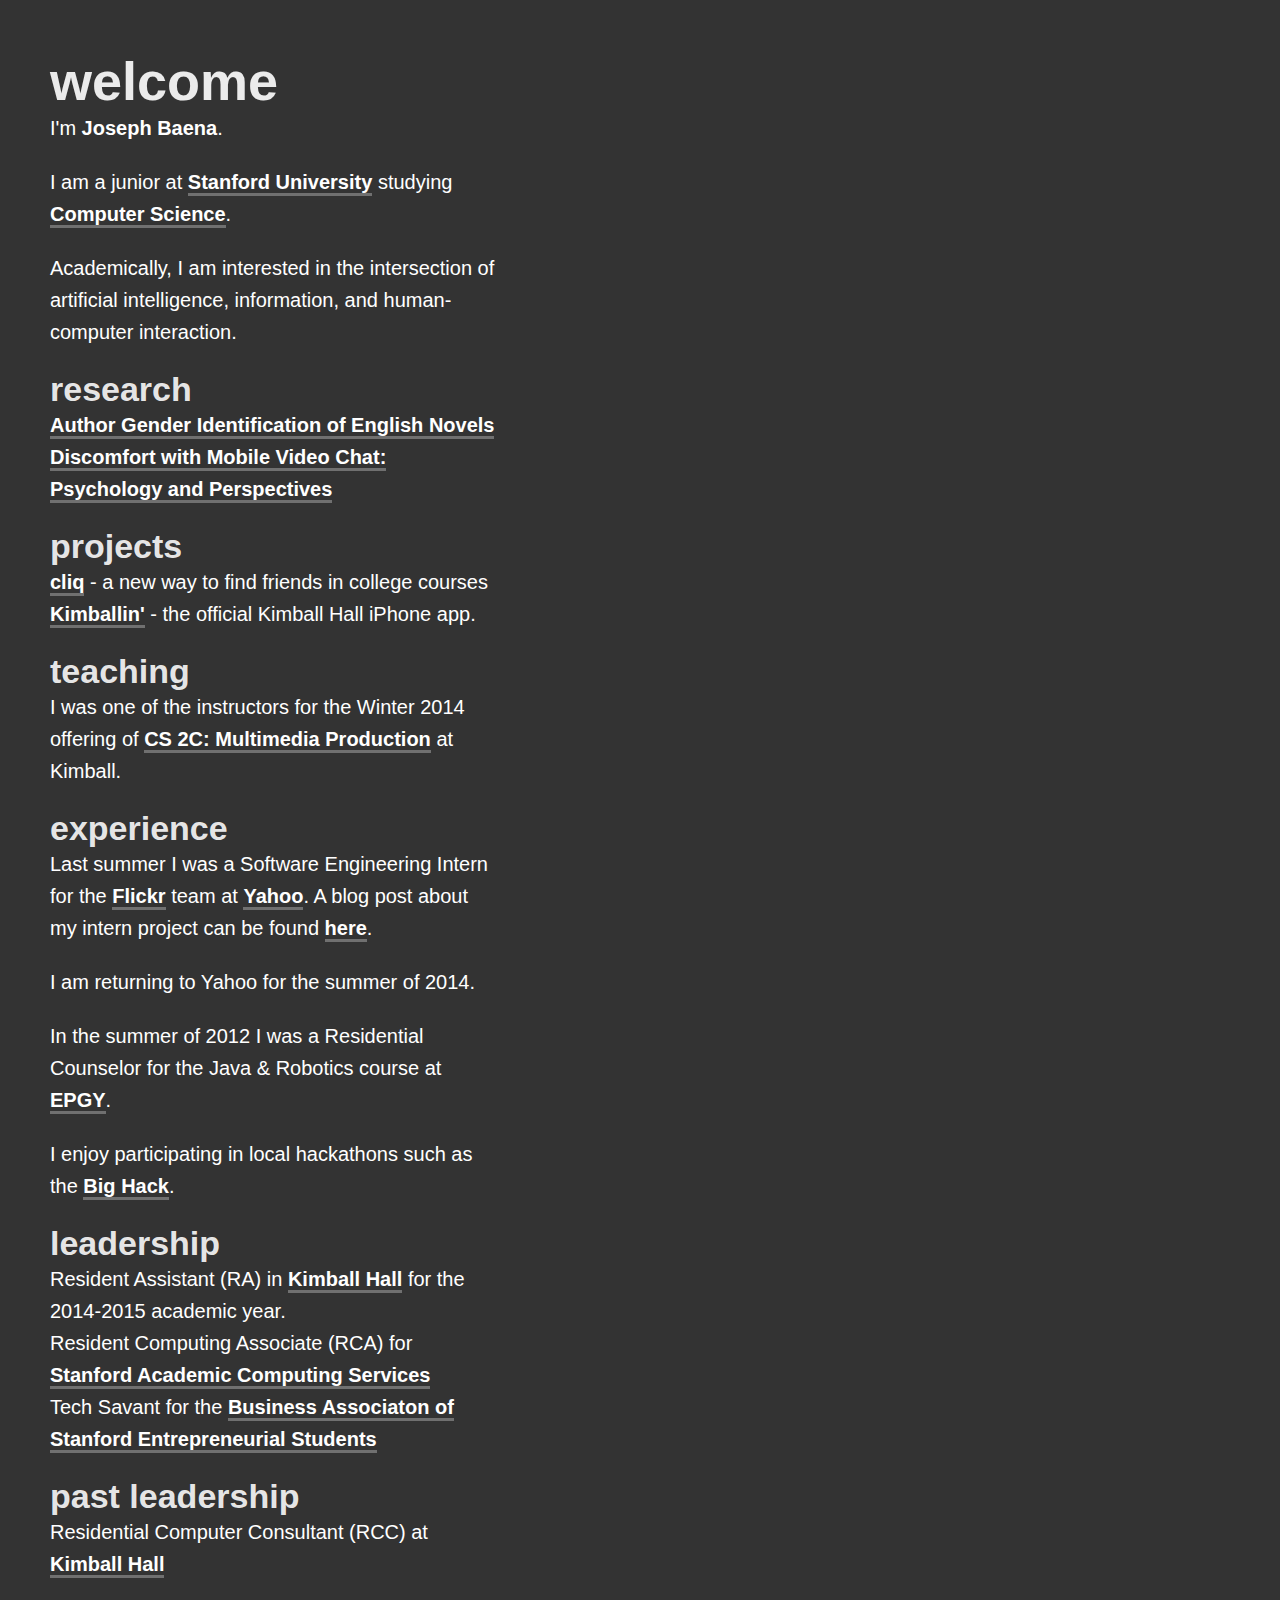
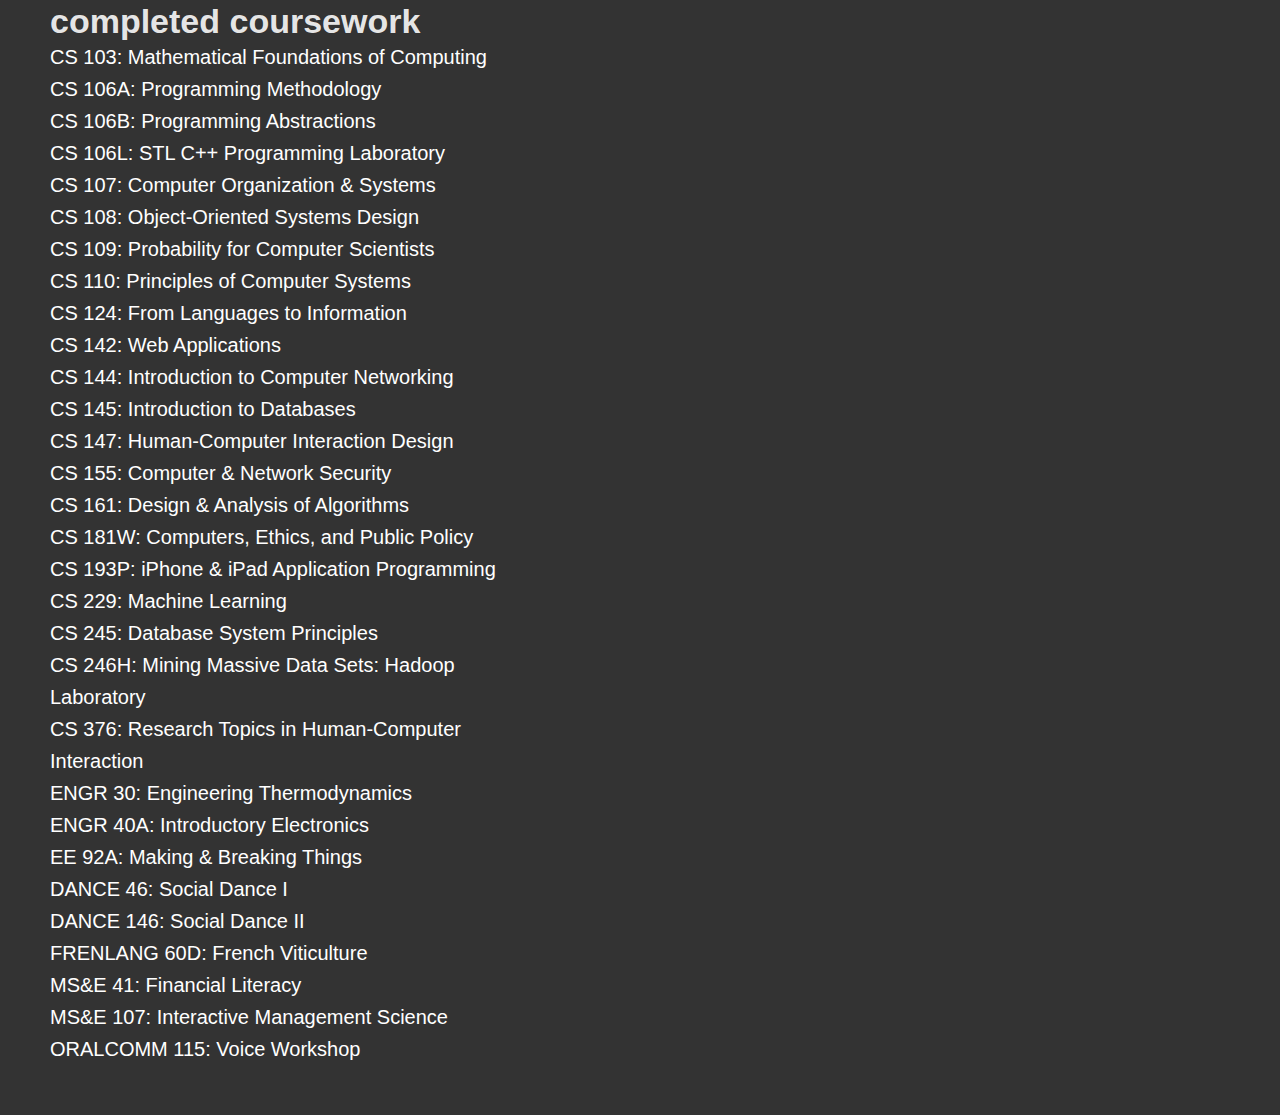
==== index.html @ 257d5154 "changed background image to beach.jpg" ====
<!doctype html>
<html>
<head>
        <meta http-equiv="content-type" content="text/html; charset=utf-8" />
        <title>Joseph Baena &middot Stanford University</title>
        <link rel="Shortcut Icon" href="/favicon.ico" type="image/x-icon" />
        <meta http-equiv="pragma" content="no-cache" />
        <meta name="robots" content="all" />
        <meta name="MSSmartTagsPreventParsing" content="true" />
        <meta http-equiv="imagetoolbar" content="false" />
        <meta name="viewport" content="width=device-width, initial-scale=1, maximum-scale=1">
        <!--[if lt IE 9]>
        <script src="//html5shiv.googlecode.com/svn/trunk/html5.js"></script>
        <![endif]-->        
    <style>
        * { padding: 0; margin: 0; }
        body { background-color: #333; margin-bottom: 50px; }
        h1 { color: rgba(255,255,255,0.9); font-family: "freight-micro-pro", Helvetica; font-size: 54px; }
        h2 { color: rgba(255,255,255,0.9); font-family: "freight-micro-pro", Helvetica; font-size: 34px; }
        p { color: #fff; font-family: "freight-micro-pro", Helvetica; font-size: 20px; line-height: 32px; margin-bottom: 22px; -webkit-font-smoothing: antialiased; }
        a { color: #fff; font-weight: 600; text-decoration: none; padding-bottom: -1px !important; border-bottom: 3px solid rgba(255,255,255,0.3); }
        strong { font-weight: 600; }
        a:hover { color: #fff; border-bottom: 3px solid rgba(255,255,255,1); }
        #monogram { width: 50px; padding: 50px 0 0 0; margin: 0 auto 0 50px; }
        #about { width: 450px; margin: 50px auto 0 50px !important; }
        .initials { opacity: 0.8; }
        small { color: #fff; font-family: "freight-micro-pro", Helvetica; font-size: 14px; -webkit-font-smoothing: antialiased; }
        @media (max-width: 767px) { 
            #monogram { position: relative; width: auto; padding: 20px; margin: 0; }
            #about { position: relative; width: auto; padding: 20px; margin: 0 !important; }
            .backstretch { opacity: 0.2; }
        }
    </style>
</head>        
    
<body>

<!-- swap out for a logo -->
<!-- <div id="monogram">
        <img src="SU_Seal_Red.png" />
</div> -->
    
<!-- swap out for information about yourself -->
<div id="about">
    <h1>welcome</h1>
    <p>
        I'm <strong>Joseph Baena</strong>.
    </p>
    <p>
        I am a junior at <a href="http://stanford.edu">Stanford University</a> studying <a href="http://cs.stanford.edu">Computer Science</a>.
    </p>

    <p>
        Academically, I am interested in the intersection of artificial intelligence, information, and human-computer interaction.
    </p>

    <h2>research</h2>
    <p>
        <a href="ml-project.pdf">Author Gender Identification of English Novels</a><br />
        <a href="videochat.pdf">Discomfort with Mobile Video Chat: Psychology and Perspectives</a><br />
    </p>

    <h2>projects</h2>
    <p>
        <a href="http://cliq-app.herokuapp.com">cliq</a> - a new way to find friends in college courses<br />
        <a href="https://github.com/josephbaena/Kimballin">Kimballin'</a> - the official Kimball Hall iPhone app.
    </p>

    <h2>teaching</h2>
    <p>
        I was one of the instructors for the Winter 2014 offering of <a href="http://kimball.stanford.edu/cs2c">CS 2C: Multimedia Production</a> at Kimball.
    </p>

    <h2>experience</h2>
    <p>
        Last summer I was a Software Engineering Intern for the <a href="http://flickr.com">Flickr</a> team at <a href="http://yahoo.com">Yahoo</a>. A blog post about my intern project can be found <a href="http://code.flickr.net/2013/09/04/a-summer-at-flickr/">here</a>.<br/>
    </p>

    <p>
        I am returning to Yahoo for the summer of 2014.
    </p>
    <p>
        In the summer of 2012 I was a Residential Counselor for the Java &amp Robotics course at <a href="http://epgy.stanford.edu">EPGY</a>.
    </p>
    <p>
        I enjoy participating in local hackathons such as the <a href="http://stanfordacm.com/hackathon/">Big Hack</a>.
    </p>

    <h2>leadership</h2>
    <p>
        Resident Assistant (RA) in <a href="http://kimball.stanford.edu">Kimball Hall</a> for the 2014-2015 academic year.<br />
        Resident Computing Associate (RCA) for <a href="http://acomp.stanford.edu/meyer">Stanford Academic
        Computing Services</a><br />
        Tech Savant for the <a href="http://bases.stanford.edu">Business Associaton of Stanford Entrepreneurial Students</a><br />
    </p>

    <h2>past leadership</h2>
    <p>
        Residential Computer Consultant (RCC) at <a href="http://kimball.stanford.edu">Kimball Hall</a><br />
    </p>

    <h2>completed coursework</h2>
    <p>
        CS 103:   Mathematical Foundations of Computing<br />
        CS 106A:  Programming Methodology<br />
        CS 106B:  Programming Abstractions<br />
        CS 106L:  STL C++ Programming Laboratory<br />
        CS 107:   Computer Organization & Systems<br />
        CS 108:   Object-Oriented Systems Design<br />
        CS 109:   Probability for Computer Scientists<br />
        CS 110:   Principles of Computer Systems<br />
        CS 124:   From Languages to Information<br /> 
        CS 142:   Web Applications<br />
        CS 144:   Introduction to Computer Networking<br />
        CS 145:   Introduction to Databases<br />
        CS 147:   Human-Computer Interaction Design<br /> 
        CS 155:   Computer &amp Network Security<br /> 
        CS 161:   Design &amp Analysis of Algorithms<br /> 
        CS 181W:  Computers, Ethics, and Public Policy<br />       
        CS 193P:  iPhone &amp iPad Application Programming<br />
        CS 229:   Machine Learning<br /> 
        CS 245:   Database System Principles<br /> 
        CS 246H:  Mining Massive Data Sets: Hadoop Laboratory<br /> 
        CS 376:   Research Topics in Human-Computer Interaction<br />
        ENGR 30:    Engineering Thermodynamics<br />
        ENGR 40A:   Introductory Electronics<br />
        EE 92A:     Making &amp Breaking Things<br />     
        DANCE 46:   Social Dance I<br />
        DANCE 146:  Social Dance II<br />
        FRENLANG 60D: French Viticulture<br/>
        MS&ampE 41:   Financial Literacy<br />
        MS&ampE 107:  Interactive Management Science<br />
        ORALCOMM 115: Voice Workshop<br />     
    </p>

</div>

<!--include jquery & backstretch-->
<script type="text/javascript" src="https://ajax.googleapis.com/ajax/libs/jquery/1.7.2/jquery.min.js"></script>
<script type="text/javascript" src="jquery.backstretch.min.js"></script>

<script type="text/javascript">
$(function(){
     $(window).resize(function(){
         if($(this).width() >= 767){
             $.backstretch("beach.jpg", {speed: 150});
         }
      })
      .resize();//trigger resize on page load
});
</script>

<script>
  (function(i,s,o,g,r,a,m){i['GoogleAnalyticsObject']=r;i[r]=i[r]||function(){
  (i[r].q=i[r].q||[]).push(arguments)},i[r].l=1*new Date();a=s.createElement(o),
  m=s.getElementsByTagName(o)[0];a.async=1;a.src=g;m.parentNode.insertBefore(a,m)
  })(window,document,'script','//www.google-analytics.com/analytics.js','ga');

  ga('create', 'UA-48438377-3', 'stanford.edu');
  ga('send', 'pageview');

</script>

</body>        
</html>
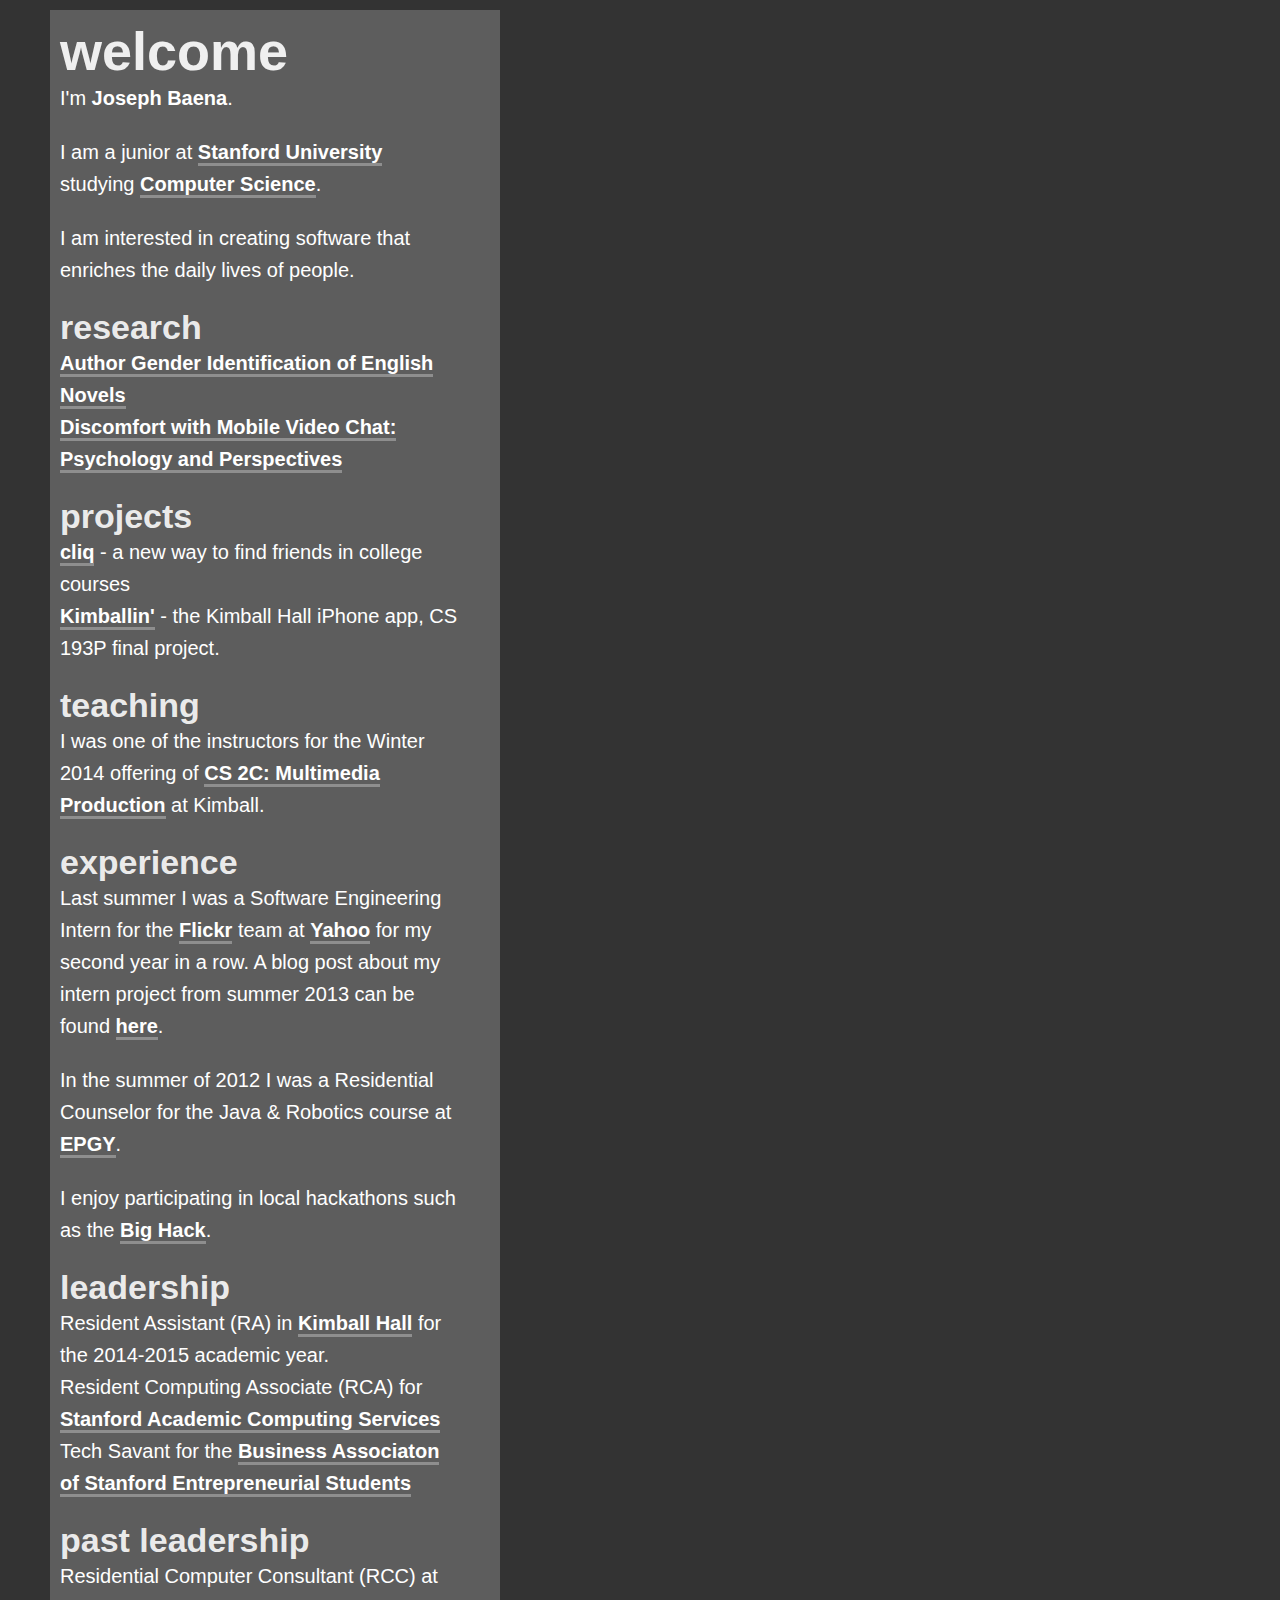
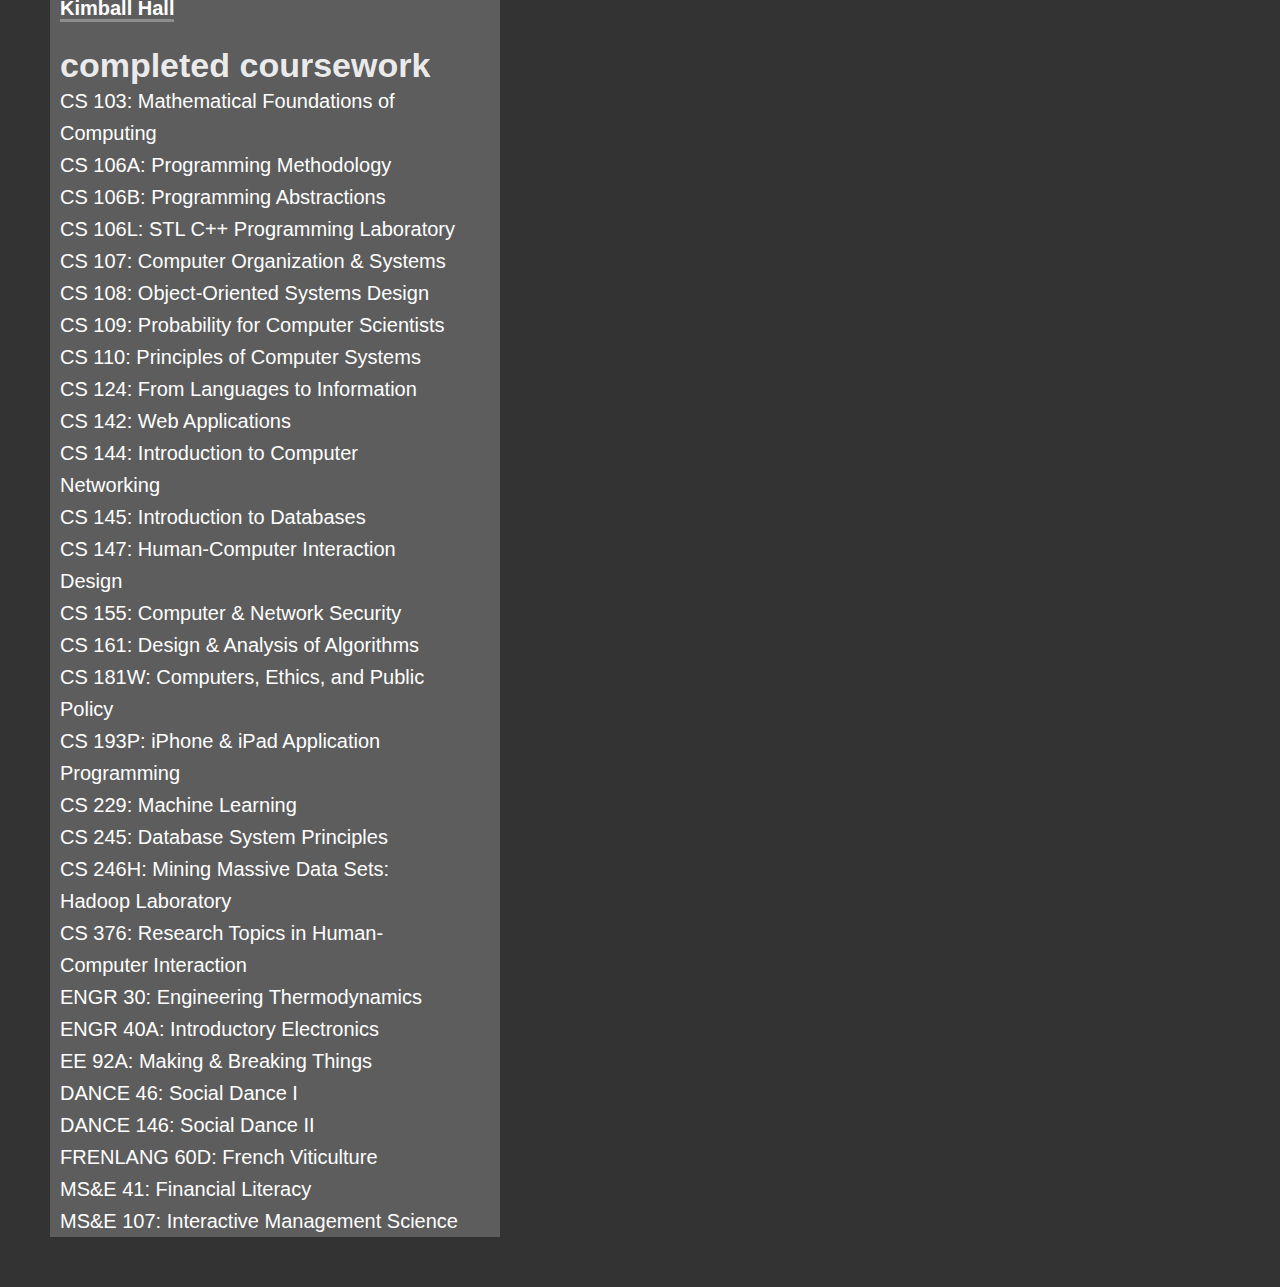
==== commit 321c1367: "changed to bettergalaxy image" ====
--- a/index.html
+++ b/index.html
@@ -22,7 +22,8 @@
         strong { font-weight: 600; }
         a:hover { color: #fff; border-bottom: 3px solid rgba(255,255,255,1); }
         #monogram { width: 50px; padding: 50px 0 0 0; margin: 0 auto 0 50px; }
-        #about { width: 450px; margin: 50px auto 0 50px !important; }
+        #about { width: 450px; margin: 10px auto 0 50px; background-color: rgba(192,192,192,0.3);!important; }
+        #content { width: 400px; padding-left: 10px; padding-top: 10px;}
         .initials { opacity: 0.8; }
         small { color: #fff; font-family: "freight-micro-pro", Helvetica; font-size: 14px; -webkit-font-smoothing: antialiased; }
         @media (max-width: 767px) { 
@@ -42,97 +43,93 @@
     
 <!-- swap out for information about yourself -->
 <div id="about">
-    <h1>welcome</h1>
-    <p>
-        I'm <strong>Joseph Baena</strong>.
-    </p>
-    <p>
-        I am a junior at <a href="http://stanford.edu">Stanford University</a> studying <a href="http://cs.stanford.edu">Computer Science</a>.
-    </p>
+    <div id="content">
+        <h1>welcome</h1>
+        <p>
+            I'm <strong>Joseph Baena</strong>.
+        </p>
+        <p>
+            I am a junior at <a href="http://stanford.edu">Stanford University</a> studying <a href="http://cs.stanford.edu">Computer Science</a>.
+        </p>
 
-    <p>
-        Academically, I am interested in the intersection of artificial intelligence, information, and human-computer interaction.
-    </p>
+        <p>
+            I am interested in creating software that enriches the daily lives of people.
+        </p>
 
-    <h2>research</h2>
-    <p>
-        <a href="ml-project.pdf">Author Gender Identification of English Novels</a><br />
-        <a href="videochat.pdf">Discomfort with Mobile Video Chat: Psychology and Perspectives</a><br />
-    </p>
+        <h2>research</h2>
+        <p>
+            <a href="ml-project.pdf">Author Gender Identification of English Novels</a><br />
+            <a href="videochat.pdf">Discomfort with Mobile Video Chat: Psychology and Perspectives</a><br />
+        </p>
 
-    <h2>projects</h2>
-    <p>
-        <a href="http://cliq-app.herokuapp.com">cliq</a> - a new way to find friends in college courses<br />
-        <a href="https://github.com/josephbaena/Kimballin">Kimballin'</a> - the official Kimball Hall iPhone app.
-    </p>
+        <h2>projects</h2>
+        <p>
+            <a href="http://cliq-app.herokuapp.com">cliq</a> - a new way to find friends in college courses<br />
+            <a href="https://github.com/josephbaena/Kimballin">Kimballin'</a> - the Kimball Hall iPhone app, CS 193P final project.
+        </p>
 
-    <h2>teaching</h2>
-    <p>
-        I was one of the instructors for the Winter 2014 offering of <a href="http://kimball.stanford.edu/cs2c">CS 2C: Multimedia Production</a> at Kimball.
-    </p>
+        <h2>teaching</h2>
+        <p>
+            I was one of the instructors for the Winter 2014 offering of <a href="http://kimball.stanford.edu/cs2c">CS 2C: Multimedia Production</a> at Kimball.
+        </p>
 
-    <h2>experience</h2>
-    <p>
-        Last summer I was a Software Engineering Intern for the <a href="http://flickr.com">Flickr</a> team at <a href="http://yahoo.com">Yahoo</a>. A blog post about my intern project can be found <a href="http://code.flickr.net/2013/09/04/a-summer-at-flickr/">here</a>.<br/>
-    </p>
+        <h2>experience</h2>
+        <p>
+            Last summer I was a Software Engineering Intern for the <a href="http://flickr.com">Flickr</a> team at <a href="http://yahoo.com">Yahoo</a> for my second year in a row.  A blog post about my intern project from summer 2013 can be found <a href="http://code.flickr.net/2013/09/04/a-summer-at-flickr/">here</a>.<br/>
+        </p>
+        <p>
+            In the summer of 2012 I was a Residential Counselor for the Java &amp Robotics course at <a href="http://epgy.stanford.edu">EPGY</a>.
+        </p>
+        <p>
+            I enjoy participating in local hackathons such as the <a href="http://stanfordacm.com/hackathon/">Big Hack</a>.
+        </p>
 
-    <p>
-        I am returning to Yahoo for the summer of 2014.
-    </p>
-    <p>
-        In the summer of 2012 I was a Residential Counselor for the Java &amp Robotics course at <a href="http://epgy.stanford.edu">EPGY</a>.
-    </p>
-    <p>
-        I enjoy participating in local hackathons such as the <a href="http://stanfordacm.com/hackathon/">Big Hack</a>.
-    </p>
+        <h2>leadership</h2>
+        <p>
+            Resident Assistant (RA) in <a href="http://kimball.stanford.edu">Kimball Hall</a> for the 2014-2015 academic year.<br />
+            Resident Computing Associate (RCA) for <a href="http://acomp.stanford.edu/meyer">Stanford Academic
+            Computing Services</a><br />
+            Tech Savant for the <a href="http://bases.stanford.edu">Business Associaton of Stanford Entrepreneurial Students</a><br />
+        </p>
 
-    <h2>leadership</h2>
-    <p>
-        Resident Assistant (RA) in <a href="http://kimball.stanford.edu">Kimball Hall</a> for the 2014-2015 academic year.<br />
-        Resident Computing Associate (RCA) for <a href="http://acomp.stanford.edu/meyer">Stanford Academic
-        Computing Services</a><br />
-        Tech Savant for the <a href="http://bases.stanford.edu">Business Associaton of Stanford Entrepreneurial Students</a><br />
-    </p>
+        <h2>past leadership</h2>
+        <p>
+            Residential Computer Consultant (RCC) at <a href="http://kimball.stanford.edu">Kimball Hall</a><br />
+        </p>
 
-    <h2>past leadership</h2>
-    <p>
-        Residential Computer Consultant (RCC) at <a href="http://kimball.stanford.edu">Kimball Hall</a><br />
-    </p>
-
-    <h2>completed coursework</h2>
-    <p>
-        CS 103:   Mathematical Foundations of Computing<br />
-        CS 106A:  Programming Methodology<br />
-        CS 106B:  Programming Abstractions<br />
-        CS 106L:  STL C++ Programming Laboratory<br />
-        CS 107:   Computer Organization & Systems<br />
-        CS 108:   Object-Oriented Systems Design<br />
-        CS 109:   Probability for Computer Scientists<br />
-        CS 110:   Principles of Computer Systems<br />
-        CS 124:   From Languages to Information<br /> 
-        CS 142:   Web Applications<br />
-        CS 144:   Introduction to Computer Networking<br />
-        CS 145:   Introduction to Databases<br />
-        CS 147:   Human-Computer Interaction Design<br /> 
-        CS 155:   Computer &amp Network Security<br /> 
-        CS 161:   Design &amp Analysis of Algorithms<br /> 
-        CS 181W:  Computers, Ethics, and Public Policy<br />       
-        CS 193P:  iPhone &amp iPad Application Programming<br />
-        CS 229:   Machine Learning<br /> 
-        CS 245:   Database System Principles<br /> 
-        CS 246H:  Mining Massive Data Sets: Hadoop Laboratory<br /> 
-        CS 376:   Research Topics in Human-Computer Interaction<br />
-        ENGR 30:    Engineering Thermodynamics<br />
-        ENGR 40A:   Introductory Electronics<br />
-        EE 92A:     Making &amp Breaking Things<br />     
-        DANCE 46:   Social Dance I<br />
-        DANCE 146:  Social Dance II<br />
-        FRENLANG 60D: French Viticulture<br/>
-        MS&ampE 41:   Financial Literacy<br />
-        MS&ampE 107:  Interactive Management Science<br />
-        ORALCOMM 115: Voice Workshop<br />     
-    </p>
-
+        <h2>completed coursework</h2>
+        <p>
+            CS 103:   Mathematical Foundations of Computing<br />
+            CS 106A:  Programming Methodology<br />
+            CS 106B:  Programming Abstractions<br />
+            CS 106L:  STL C++ Programming Laboratory<br />
+            CS 107:   Computer Organization & Systems<br />
+            CS 108:   Object-Oriented Systems Design<br />
+            CS 109:   Probability for Computer Scientists<br />
+            CS 110:   Principles of Computer Systems<br />
+            CS 124:   From Languages to Information<br /> 
+            CS 142:   Web Applications<br />
+            CS 144:   Introduction to Computer Networking<br />
+            CS 145:   Introduction to Databases<br />
+            CS 147:   Human-Computer Interaction Design<br /> 
+            CS 155:   Computer &amp Network Security<br /> 
+            CS 161:   Design &amp Analysis of Algorithms<br /> 
+            CS 181W:  Computers, Ethics, and Public Policy<br />       
+            CS 193P:  iPhone &amp iPad Application Programming<br />
+            CS 229:   Machine Learning<br /> 
+            CS 245:   Database System Principles<br /> 
+            CS 246H:  Mining Massive Data Sets: Hadoop Laboratory<br /> 
+            CS 376:   Research Topics in Human-Computer Interaction<br />
+            ENGR 30:    Engineering Thermodynamics<br />
+            ENGR 40A:   Introductory Electronics<br />
+            EE 92A:     Making &amp Breaking Things<br />     
+            DANCE 46:   Social Dance I<br />
+            DANCE 146:  Social Dance II<br />
+            FRENLANG 60D: French Viticulture<br/>
+            MS&ampE 41:   Financial Literacy<br />
+            MS&ampE 107:  Interactive Management Science<br />
+        </p>
+    </div>
 </div>
 
 <!--include jquery & backstretch-->
@@ -143,7 +140,7 @@
 $(function(){
      $(window).resize(function(){
          if($(this).width() >= 767){
-             $.backstretch("beach.jpg", {speed: 150});
+             $.backstretch("galaxy3.jpg", {speed: 150});
          }
       })
       .resize();//trigger resize on page load
@@ -158,7 +155,6 @@
 
   ga('create', 'UA-48438377-3', 'stanford.edu');
   ga('send', 'pageview');
-
 </script>
 
 </body>        
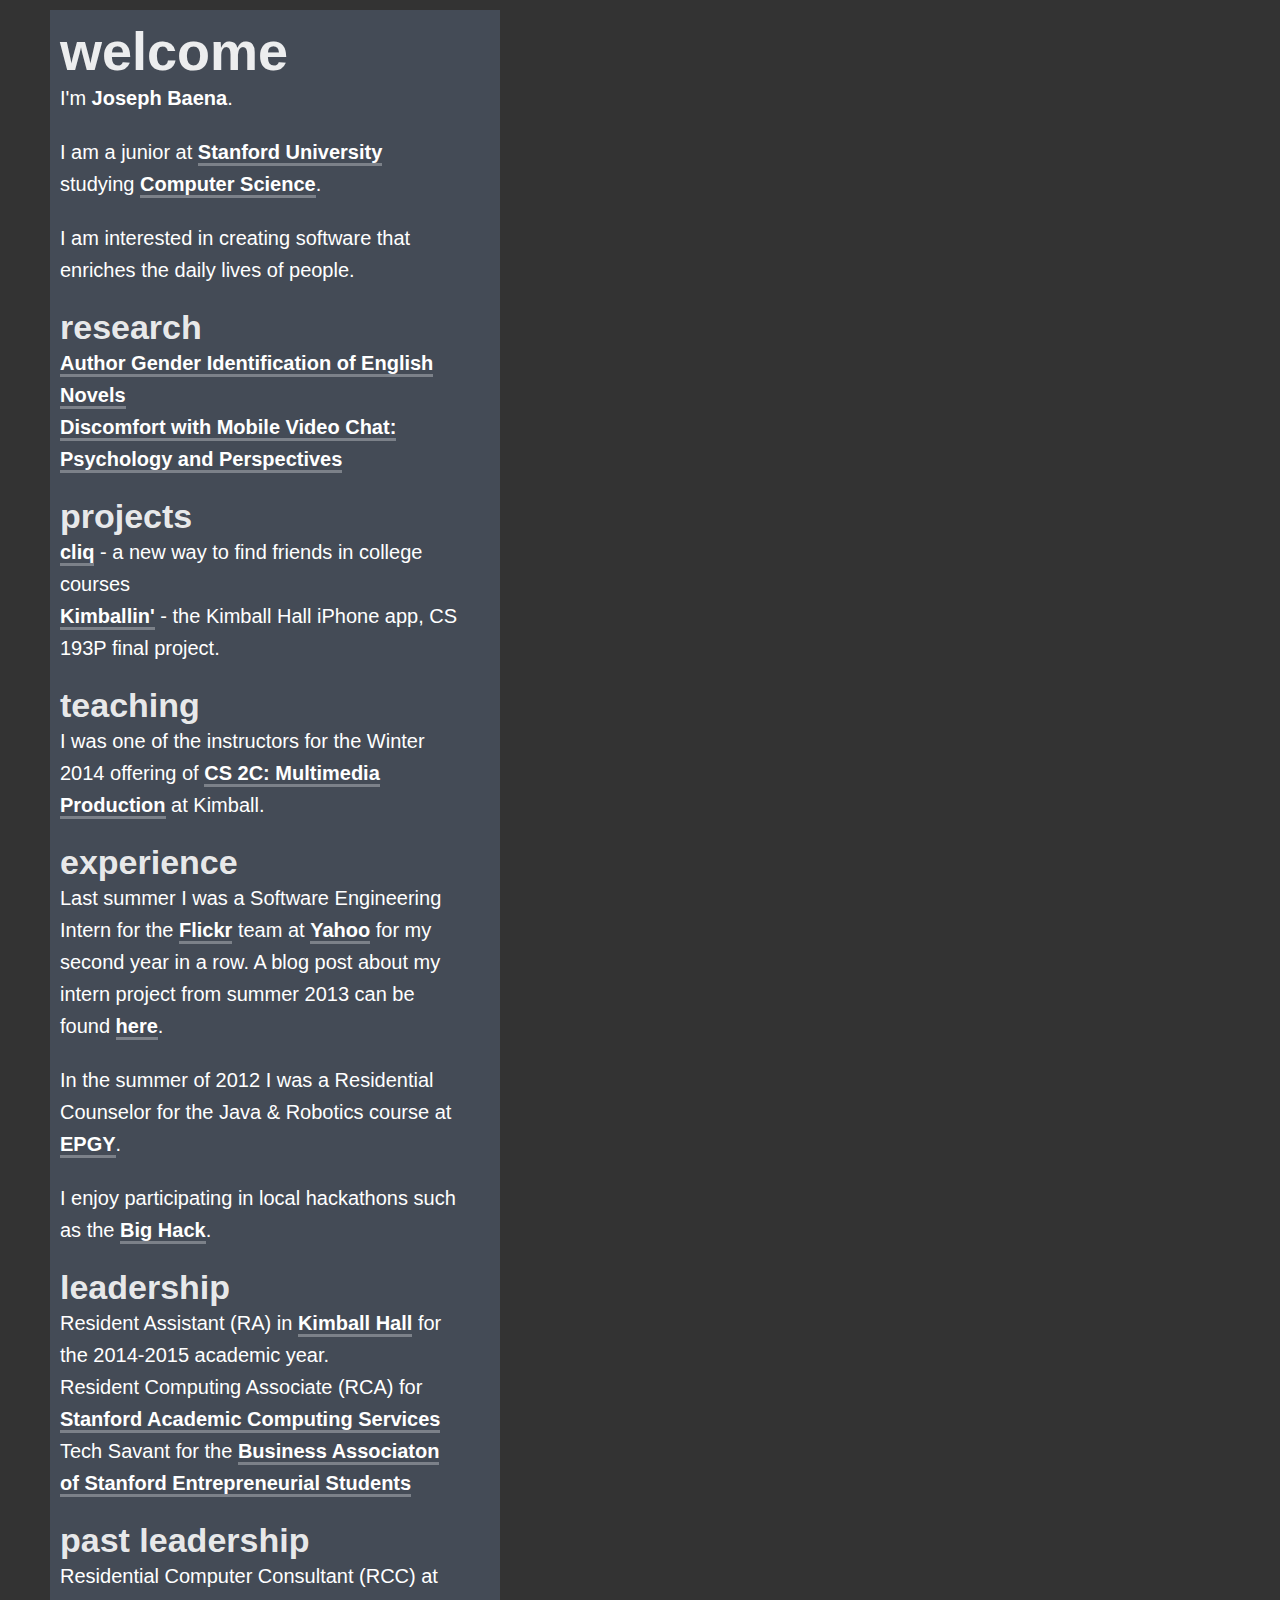
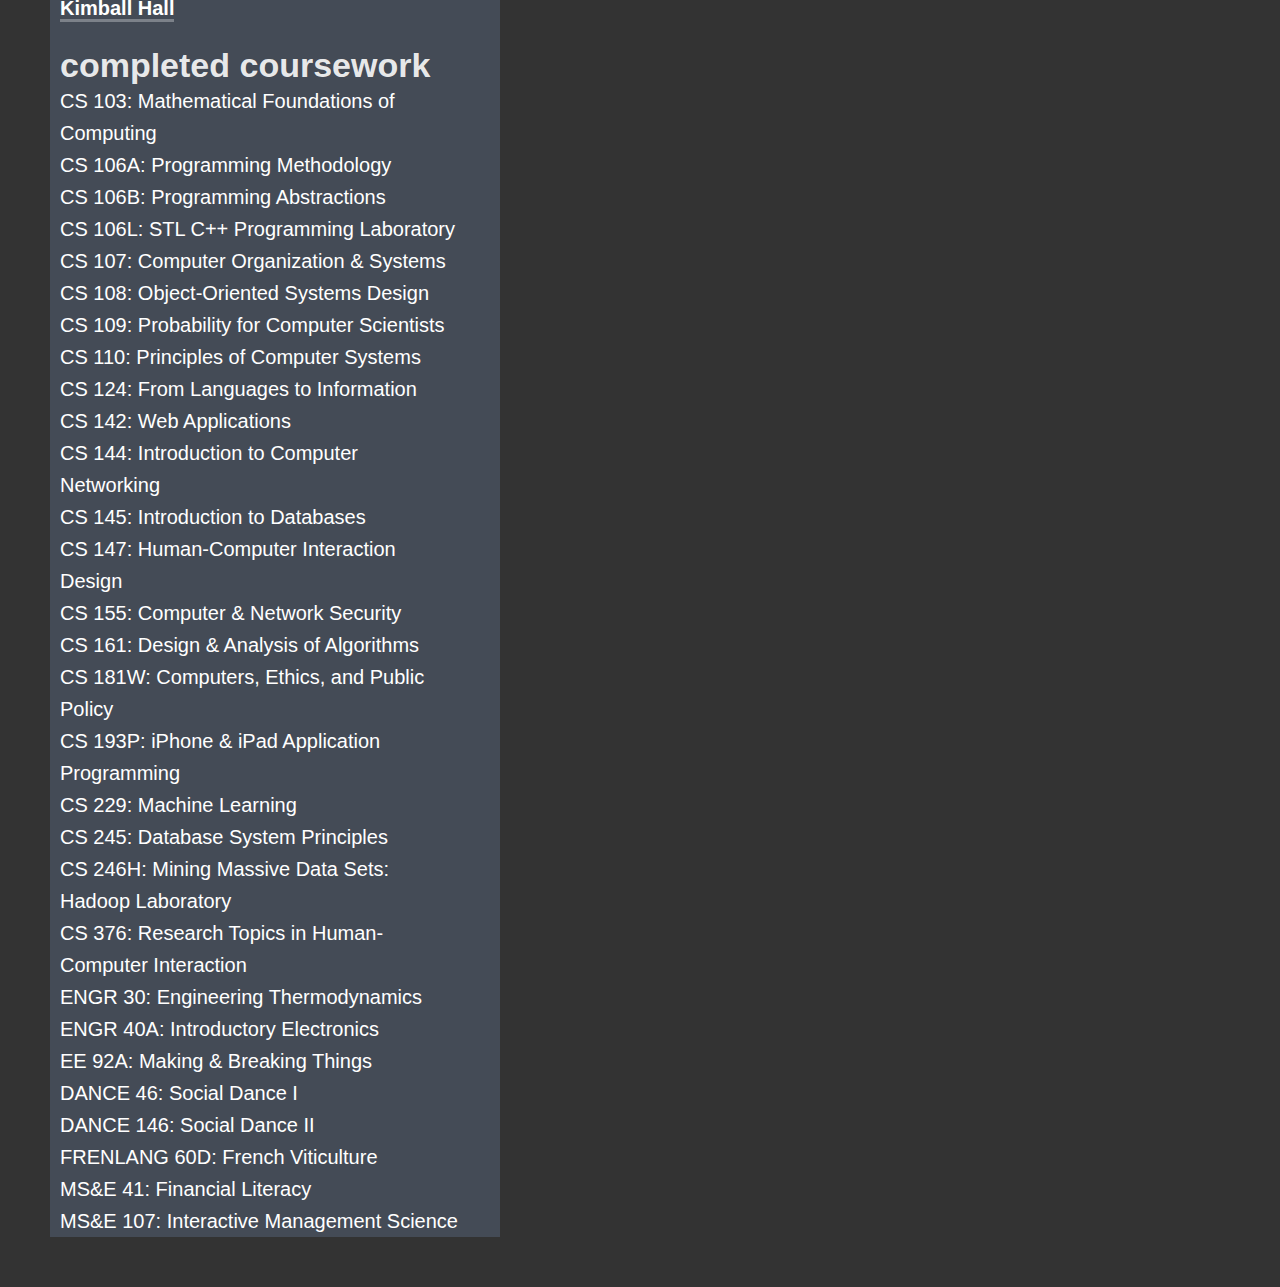
==== commit 39c80b67: "chagned background color" ====
--- a/index.html
+++ b/index.html
@@ -22,7 +22,7 @@
         strong { font-weight: 600; }
         a:hover { color: #fff; border-bottom: 3px solid rgba(255,255,255,1); }
         #monogram { width: 50px; padding: 50px 0 0 0; margin: 0 auto 0 50px; }
-        #about { width: 450px; margin: 10px auto 0 50px; background-color: rgba(192,192,192,0.3);!important; }
+        #about { width: 450px; margin: 10px auto 0 50px; background-color: rgba(94,113,140,0.4);!important; }
         #content { width: 400px; padding-left: 10px; padding-top: 10px;}
         .initials { opacity: 0.8; }
         small { color: #fff; font-family: "freight-micro-pro", Helvetica; font-size: 14px; -webkit-font-smoothing: antialiased; }
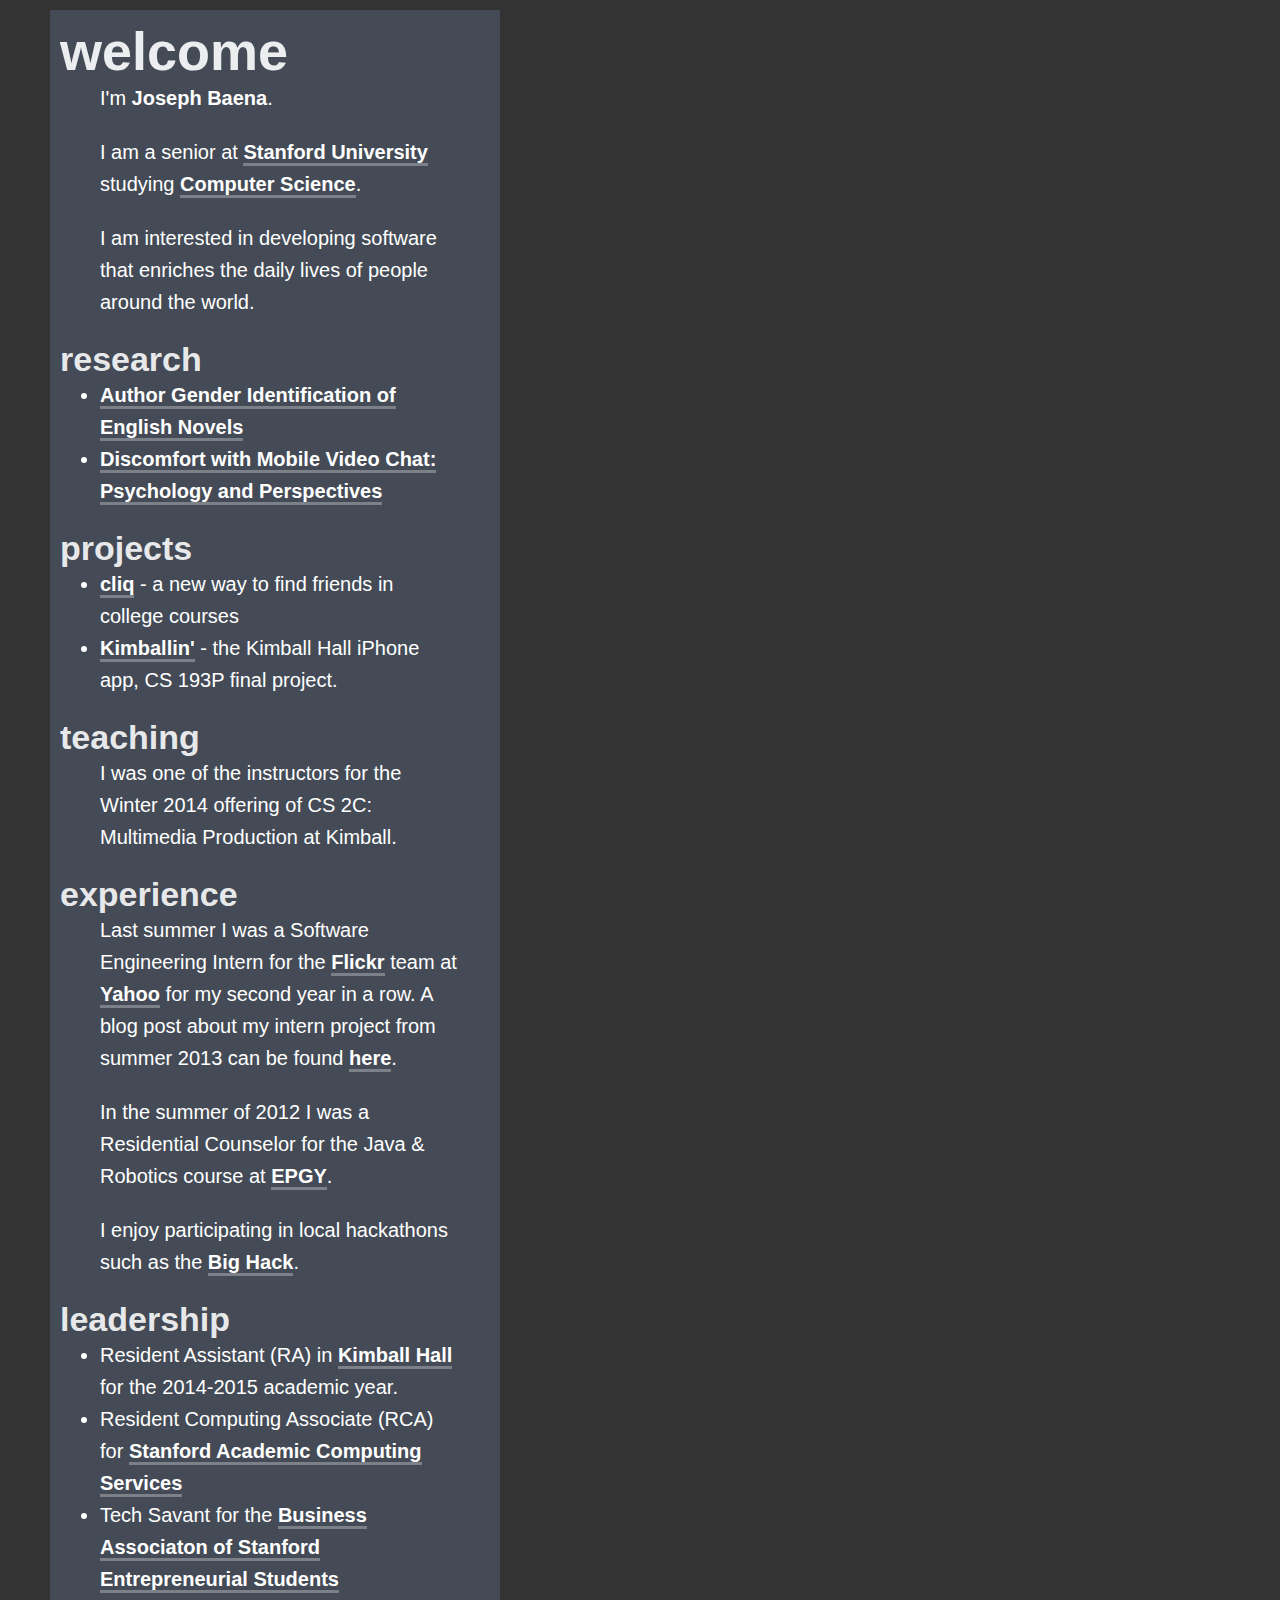
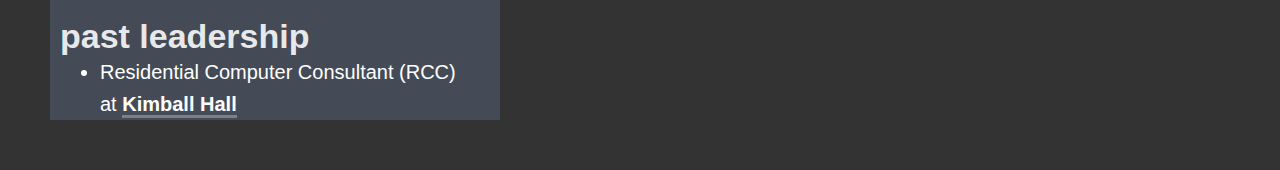
==== commit cf08aa97: "changed junior to senior" ====
--- a/index.html
+++ b/index.html
@@ -17,7 +17,10 @@
         body { background-color: #333; margin-bottom: 50px; }
         h1 { color: rgba(255,255,255,0.9); font-family: "freight-micro-pro", Helvetica; font-size: 54px; }
         h2 { color: rgba(255,255,255,0.9); font-family: "freight-micro-pro", Helvetica; font-size: 34px; }
-        p { color: #fff; font-family: "freight-micro-pro", Helvetica; font-size: 20px; line-height: 32px; margin-bottom: 22px; -webkit-font-smoothing: antialiased; }
+        p { color: #fff; font-family: "freight-micro-pro", Helvetica; font-size: 20px; line-height: 32px; margin-bottom: 22px; -webkit-font-smoothing: antialiased; margin-left: 40px; }
+        ul {
+             color: #fff; font-family: "freight-micro-pro", Helvetica; font-size: 20px; line-height: 32px; margin-bottom: 22px; -webkit-font-smoothing: antialiased; margin-left: 40px;
+        }
         a { color: #fff; font-weight: 600; text-decoration: none; padding-bottom: -1px !important; border-bottom: 3px solid rgba(255,255,255,0.3); }
         strong { font-weight: 600; }
         a:hover { color: #fff; border-bottom: 3px solid rgba(255,255,255,1); }
@@ -49,28 +52,28 @@
             I'm <strong>Joseph Baena</strong>.
         </p>
         <p>
-            I am a junior at <a href="http://stanford.edu">Stanford University</a> studying <a href="http://cs.stanford.edu">Computer Science</a>.
+            I am a senior at <a href="http://stanford.edu">Stanford University</a> studying <a href="http://cs.stanford.edu">Computer Science</a>.
         </p>
 
         <p>
-            I am interested in creating software that enriches the daily lives of people.
+            I am interested in developing software that enriches the daily lives of people around the world.
         </p>
 
         <h2>research</h2>
-        <p>
-            <a href="ml-project.pdf">Author Gender Identification of English Novels</a><br />
-            <a href="videochat.pdf">Discomfort with Mobile Video Chat: Psychology and Perspectives</a><br />
-        </p>
+        <ul>
+            <li><a href="ml-project.pdf">Author Gender Identification of English Novels</a></li>
+            <li><a href="videochat.pdf">Discomfort with Mobile Video Chat: Psychology and Perspectives</a></li>
+        </ul>
 
         <h2>projects</h2>
-        <p>
-            <a href="http://cliq-app.herokuapp.com">cliq</a> - a new way to find friends in college courses<br />
-            <a href="https://github.com/josephbaena/Kimballin">Kimballin'</a> - the Kimball Hall iPhone app, CS 193P final project.
-        </p>
+        <ul>
+            <li><a href="http://cliq-app.herokuapp.com">cliq</a> - a new way to find friends in college courses</li>
+            <li><a href="https://github.com/josephbaena/Kimballin">Kimballin'</a> - the Kimball Hall iPhone app, CS 193P final project.</li>
+        </ul>
 
         <h2>teaching</h2>
         <p>
-            I was one of the instructors for the Winter 2014 offering of <a href="http://kimball.stanford.edu/cs2c">CS 2C: Multimedia Production</a> at Kimball.
+            I was one of the instructors for the Winter 2014 offering of CS 2C: Multimedia Production at Kimball.
         </p>
 
         <h2>experience</h2>
@@ -85,18 +88,18 @@
         </p>
 
         <h2>leadership</h2>
-        <p>
-            Resident Assistant (RA) in <a href="http://kimball.stanford.edu">Kimball Hall</a> for the 2014-2015 academic year.<br />
-            Resident Computing Associate (RCA) for <a href="http://acomp.stanford.edu/meyer">Stanford Academic
-            Computing Services</a><br />
-            Tech Savant for the <a href="http://bases.stanford.edu">Business Associaton of Stanford Entrepreneurial Students</a><br />
-        </p>
+        <ul>
+            <li>Resident Assistant (RA) in <a href="http://kimball.stanford.edu">Kimball Hall</a> for the 2014-2015 academic year.</li>
+            <li>Resident Computing Associate (RCA) for <a href="http://acomp.stanford.edu/meyer">Stanford Academic
+            Computing Services</a></li>
+            <li>Tech Savant for the <a href="http://bases.stanford.edu">Business Associaton of Stanford Entrepreneurial Students</a></li>
+        </ul>
 
         <h2>past leadership</h2>
-        <p>
-            Residential Computer Consultant (RCC) at <a href="http://kimball.stanford.edu">Kimball Hall</a><br />
-        </p>
-
+        <ul>
+            <li>Residential Computer Consultant (RCC) at <a href="http://kimball.stanford.edu">Kimball Hall</a></li>
+        </ul>
+<!-- 
         <h2>completed coursework</h2>
         <p>
             CS 103:   Mathematical Foundations of Computing<br />
@@ -128,7 +131,7 @@
             FRENLANG 60D: French Viticulture<br/>
             MS&ampE 41:   Financial Literacy<br />
             MS&ampE 107:  Interactive Management Science<br />
-        </p>
+        </p> -->
     </div>
 </div>
 
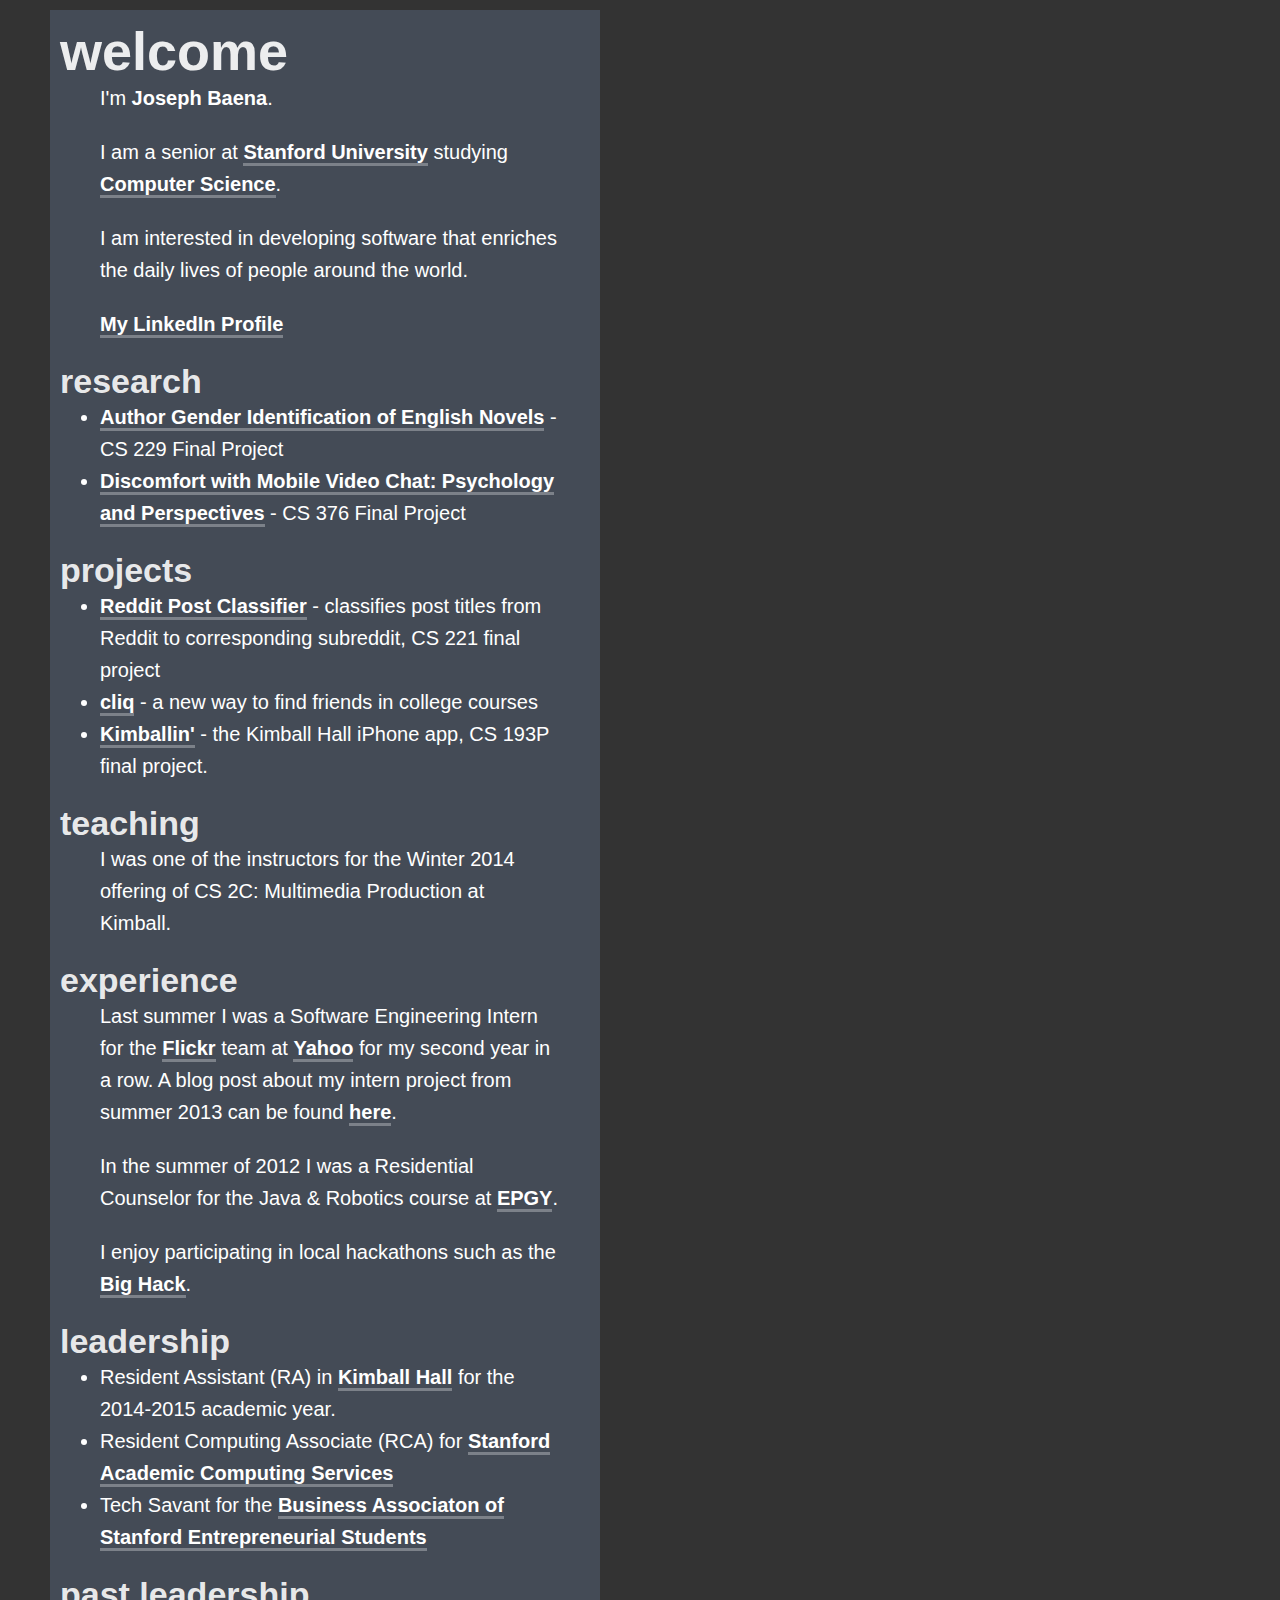
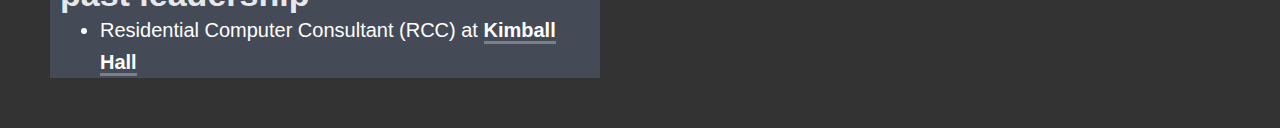
==== commit d883ad3e: "new image" ====
--- a/index.html
+++ b/index.html
@@ -25,8 +25,8 @@
         strong { font-weight: 600; }
         a:hover { color: #fff; border-bottom: 3px solid rgba(255,255,255,1); }
         #monogram { width: 50px; padding: 50px 0 0 0; margin: 0 auto 0 50px; }
-        #about { width: 450px; margin: 10px auto 0 50px; background-color: rgba(94,113,140,0.4);!important; }
-        #content { width: 400px; padding-left: 10px; padding-top: 10px;}
+        #about { width: 550px; margin: 10px auto 0 50px; background-color: rgba(94,113,140,0.4);!important; }
+        #content { width: 500px; padding-left: 10px; padding-top: 10px;}
         .initials { opacity: 0.8; }
         small { color: #fff; font-family: "freight-micro-pro", Helvetica; font-size: 14px; -webkit-font-smoothing: antialiased; }
         @media (max-width: 767px) { 
@@ -59,14 +59,19 @@
             I am interested in developing software that enriches the daily lives of people around the world.
         </p>
 
+        <p>
+            <a href="http://www.linkedin.com/pub/joseph-baena/a7/a45/39/">My LinkedIn Profile</a>
+        </p>
+
         <h2>research</h2>
         <ul>
-            <li><a href="ml-project.pdf">Author Gender Identification of English Novels</a></li>
-            <li><a href="videochat.pdf">Discomfort with Mobile Video Chat: Psychology and Perspectives</a></li>
+            <li><a href="ml-project.pdf">Author Gender Identification of English Novels</a> - CS 229 Final Project</li>
+            <li><a href="videochat.pdf">Discomfort with Mobile Video Chat: Psychology and Perspectives</a> - CS 376 Final Project</li>
         </ul>
 
         <h2>projects</h2>
         <ul>
+            <li><a href="https://github.com/rtal/reddit-classifier">Reddit Post Classifier</a> - classifies post titles from Reddit to corresponding subreddit, CS 221 final project</li>
             <li><a href="http://cliq-app.herokuapp.com">cliq</a> - a new way to find friends in college courses</li>
             <li><a href="https://github.com/josephbaena/Kimballin">Kimballin'</a> - the Kimball Hall iPhone app, CS 193P final project.</li>
         </ul>
@@ -143,7 +148,7 @@
 $(function(){
      $(window).resize(function(){
          if($(this).width() >= 767){
-             $.backstretch("galaxy3.jpg", {speed: 150});
+             $.backstretch("stars.jpg", {speed: 150});
          }
       })
       .resize();//trigger resize on page load
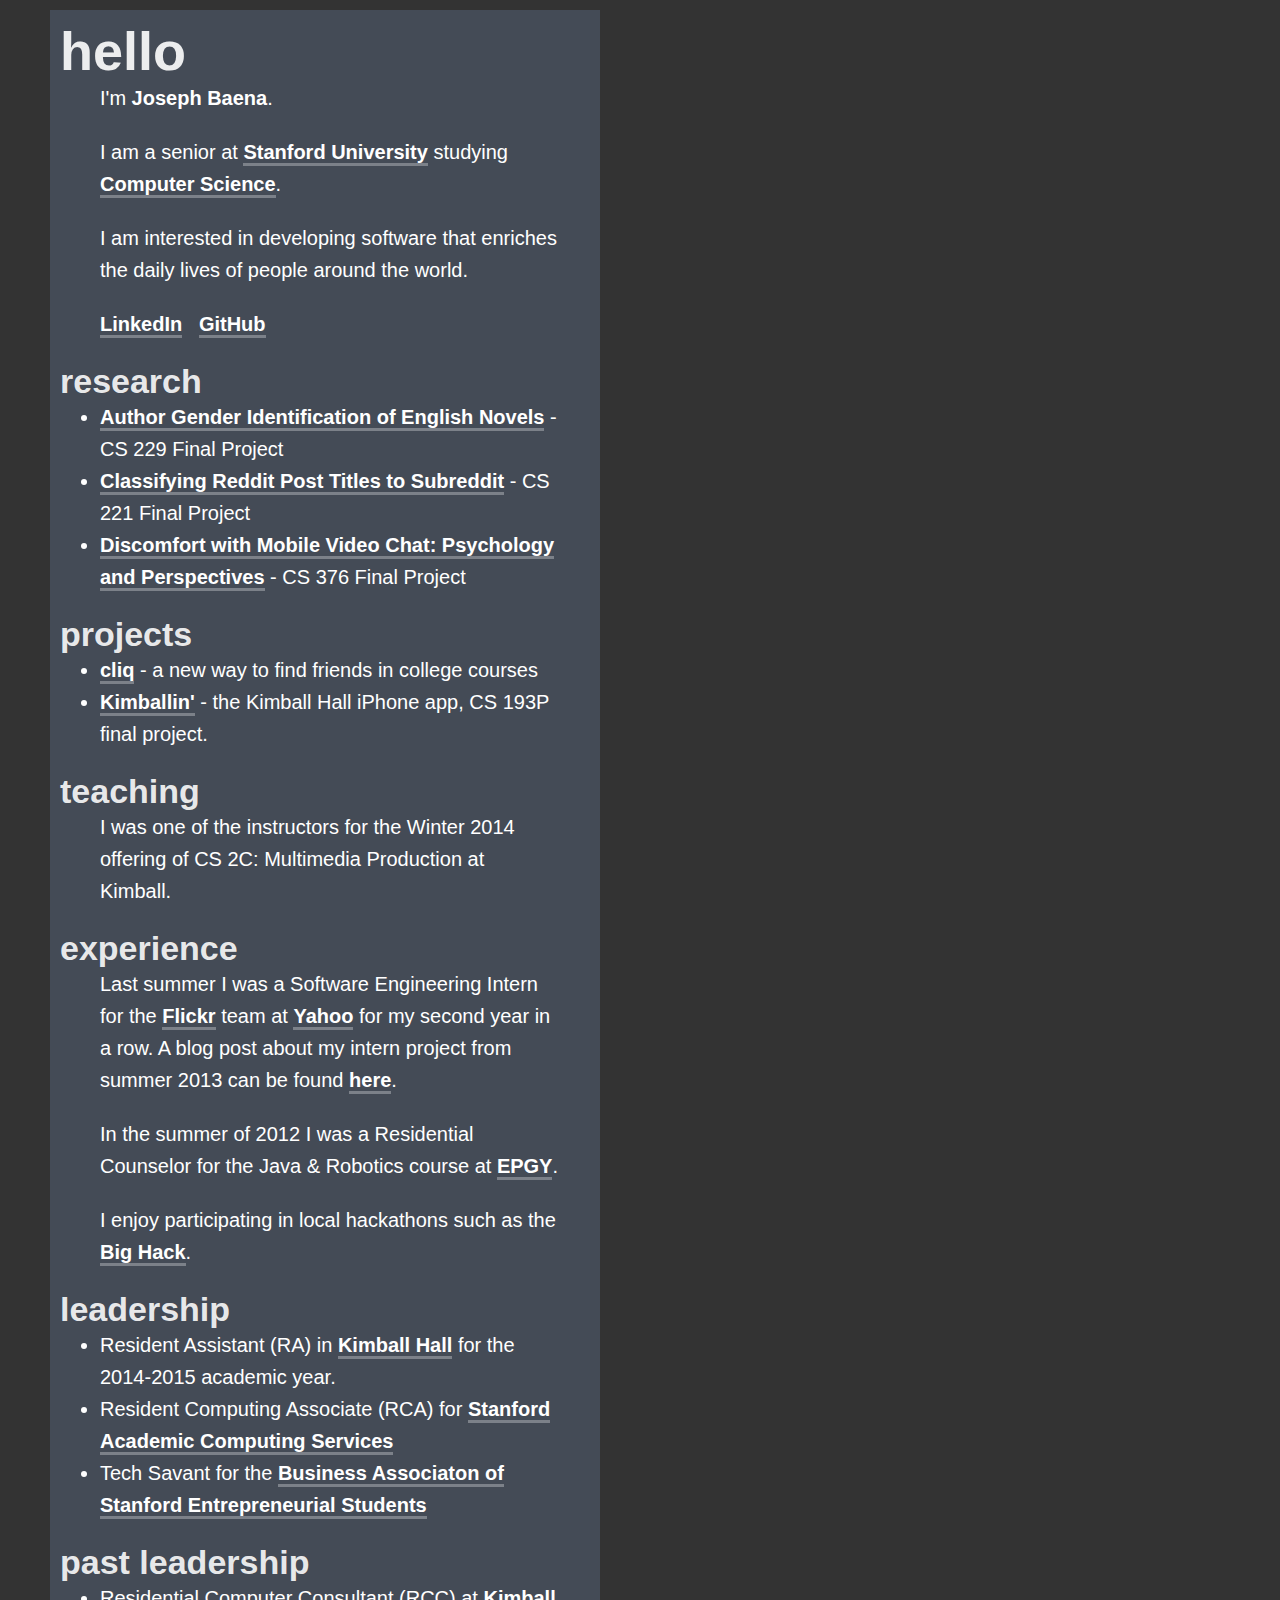
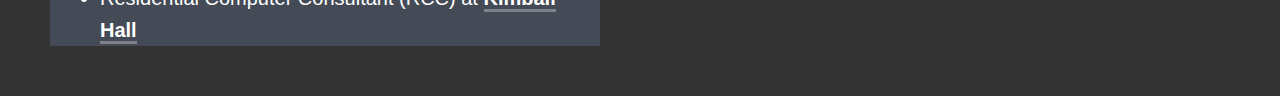
==== commit d2c5087b: "fixed spacing issue" ====
--- a/index.html
+++ b/index.html
@@ -47,7 +47,7 @@
 <!-- swap out for information about yourself -->
 <div id="about">
     <div id="content">
-        <h1>welcome</h1>
+        <h1>hello</h1>
         <p>
             I'm <strong>Joseph Baena</strong>.
         </p>
@@ -60,18 +60,18 @@
         </p>
 
         <p>
-            <a href="http://www.linkedin.com/pub/joseph-baena/a7/a45/39/">My LinkedIn Profile</a>
+            <a href="http://www.linkedin.com/pub/joseph-baena/a7/a45/39/">LinkedIn</a>&nbsp&nbsp&nbsp<a href="http://www.github.com/josephbaena">GitHub</a>
         </p>
 
         <h2>research</h2>
         <ul>
             <li><a href="ml-project.pdf">Author Gender Identification of English Novels</a> - CS 229 Final Project</li>
+            <li><a href="reddit-project.pdf">Classifying Reddit Post Titles to Subreddit</a> - CS 221 Final Project</li>
             <li><a href="videochat.pdf">Discomfort with Mobile Video Chat: Psychology and Perspectives</a> - CS 376 Final Project</li>
         </ul>
 
         <h2>projects</h2>
         <ul>
-            <li><a href="https://github.com/rtal/reddit-classifier">Reddit Post Classifier</a> - classifies post titles from Reddit to corresponding subreddit, CS 221 final project</li>
             <li><a href="http://cliq-app.herokuapp.com">cliq</a> - a new way to find friends in college courses</li>
             <li><a href="https://github.com/josephbaena/Kimballin">Kimballin'</a> - the Kimball Hall iPhone app, CS 193P final project.</li>
         </ul>
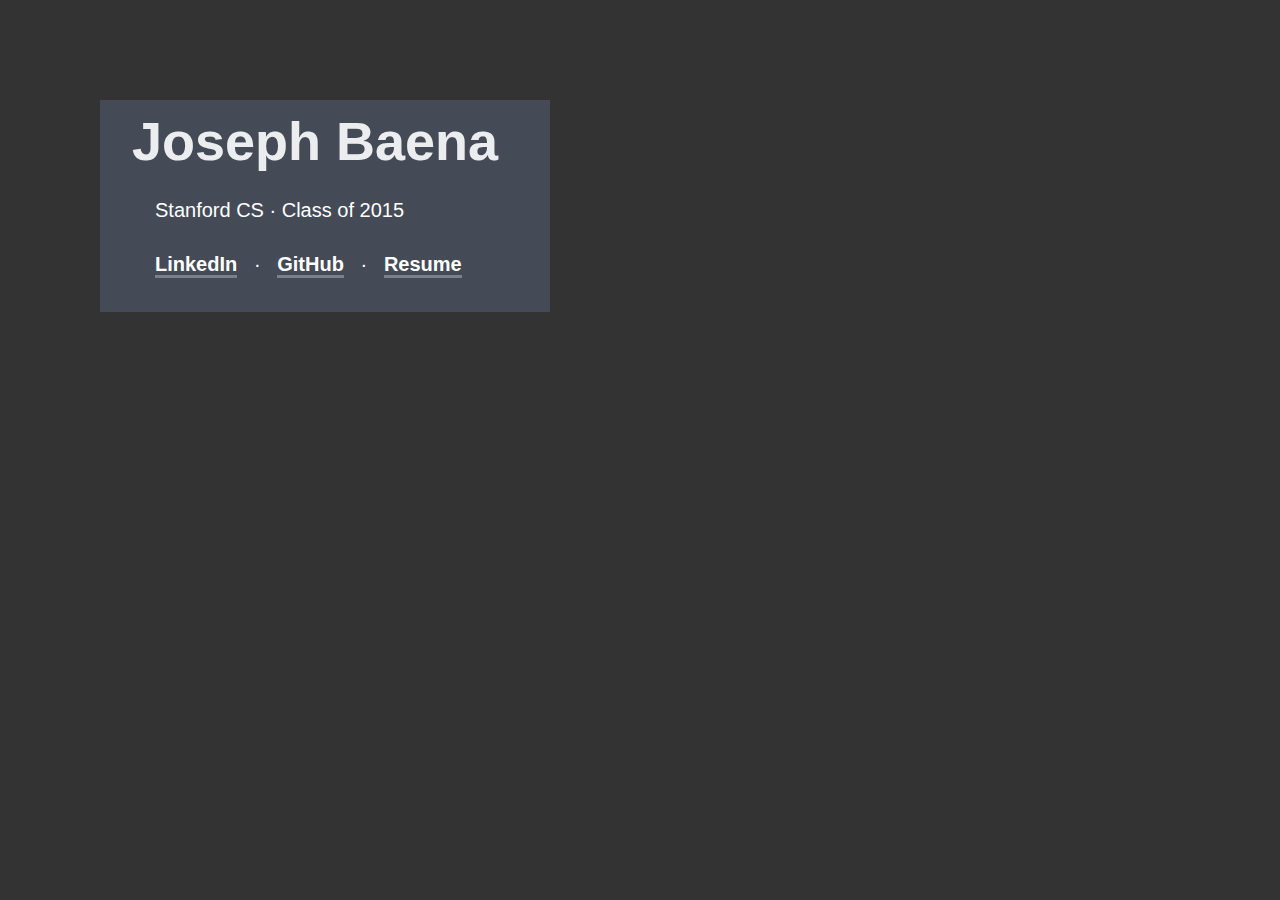
==== commit 82e7e78f: "new redesigned page" ====
--- a/index.html
+++ b/index.html
@@ -14,19 +14,19 @@
         <![endif]-->        
     <style>
         * { padding: 0; margin: 0; }
-        body { background-color: #333; margin-bottom: 50px; }
+        body { background-color: #333; margin-top: 100px; margin-left: 50px; margin-bottom: 50px; }
         h1 { color: rgba(255,255,255,0.9); font-family: "freight-micro-pro", Helvetica; font-size: 54px; }
         h2 { color: rgba(255,255,255,0.9); font-family: "freight-micro-pro", Helvetica; font-size: 34px; }
         p { color: #fff; font-family: "freight-micro-pro", Helvetica; font-size: 20px; line-height: 32px; margin-bottom: 22px; -webkit-font-smoothing: antialiased; margin-left: 40px; }
         ul {
-             color: #fff; font-family: "freight-micro-pro", Helvetica; font-size: 20px; line-height: 32px; margin-bottom: 22px; -webkit-font-smoothing: antialiased; margin-left: 40px;
+             color: #fff; font-family: "freight-micro-pro", Helvetica; font-size: 20px; line-height: 32px; margin-bottom: 22px; -webkit-font-smoothing: antialiased; margin-left: 50px;
         }
         a { color: #fff; font-weight: 600; text-decoration: none; padding-bottom: -1px !important; border-bottom: 3px solid rgba(255,255,255,0.3); }
         strong { font-weight: 600; }
         a:hover { color: #fff; border-bottom: 3px solid rgba(255,255,255,1); }
         #monogram { width: 50px; padding: 50px 0 0 0; margin: 0 auto 0 50px; }
-        #about { width: 550px; margin: 10px auto 0 50px; background-color: rgba(94,113,140,0.4);!important; }
-        #content { width: 500px; padding-left: 10px; padding-top: 10px;}
+        #about { width: 450px; margin: 10px auto 0 50px; background-color: rgba(94,113,140,0.4);!important; }
+        #content { width: 400px; padding-left: 15px; padding-top: 10px; padding-bottom: 10px;}
         .initials { opacity: 0.8; }
         small { color: #fff; font-family: "freight-micro-pro", Helvetica; font-size: 14px; -webkit-font-smoothing: antialiased; }
         @media (max-width: 767px) { 
@@ -47,96 +47,30 @@
 <!-- swap out for information about yourself -->
 <div id="about">
     <div id="content">
-        <h1>hello</h1>
-        <p>
-            I'm <strong>Joseph Baena</strong>.
-        </p>
-        <p>
-            I am a senior at <a href="http://stanford.edu">Stanford University</a> studying <a href="http://cs.stanford.edu">Computer Science</a>.
-        </p>
+        <center>
+            <h1>Joseph Baena</h1></center>
+            <p></p>
+            <p>
+                Stanford CS &middot Class of 2015
+            </p>
+           <!--  <p>
+                Student &middot Artist &middot  Entrepreneur
+            </p> -->
 
-        <p>
-            I am interested in developing software that enriches the daily lives of people around the world.
-        </p>
+            <p>
+                <a href="http://www.linkedin.com/pub/joseph-baena/a7/a45/39/">LinkedIn</a>
+                &nbsp&nbsp&middot&nbsp&nbsp
+                <a href="http://www.github.com/josephbaena">GitHub</a>
+                &nbsp&nbsp&middot&nbsp&nbsp
+                <a href="./resume">Resume</a>
+            </p>
 
-        <p>
-            <a href="http://www.linkedin.com/pub/joseph-baena/a7/a45/39/">LinkedIn</a>&nbsp&nbsp&nbsp<a href="http://www.github.com/josephbaena">GitHub</a>
-        </p>
-
-        <h2>research</h2>
-        <ul>
-            <li><a href="ml-project.pdf">Author Gender Identification of English Novels</a> - CS 229 Final Project</li>
-            <li><a href="reddit-project.pdf">Classifying Reddit Post Titles to Subreddit</a> - CS 221 Final Project</li>
-            <li><a href="videochat.pdf">Discomfort with Mobile Video Chat: Psychology and Perspectives</a> - CS 376 Final Project</li>
-        </ul>
-
-        <h2>projects</h2>
-        <ul>
-            <li><a href="http://cliq-app.herokuapp.com">cliq</a> - a new way to find friends in college courses</li>
-            <li><a href="https://github.com/josephbaena/Kimballin">Kimballin'</a> - the Kimball Hall iPhone app, CS 193P final project.</li>
-        </ul>
-
-        <h2>teaching</h2>
-        <p>
-            I was one of the instructors for the Winter 2014 offering of CS 2C: Multimedia Production at Kimball.
-        </p>
-
-        <h2>experience</h2>
-        <p>
-            Last summer I was a Software Engineering Intern for the <a href="http://flickr.com">Flickr</a> team at <a href="http://yahoo.com">Yahoo</a> for my second year in a row.  A blog post about my intern project from summer 2013 can be found <a href="http://code.flickr.net/2013/09/04/a-summer-at-flickr/">here</a>.<br/>
-        </p>
-        <p>
-            In the summer of 2012 I was a Residential Counselor for the Java &amp Robotics course at <a href="http://epgy.stanford.edu">EPGY</a>.
-        </p>
-        <p>
-            I enjoy participating in local hackathons such as the <a href="http://stanfordacm.com/hackathon/">Big Hack</a>.
-        </p>
-
-        <h2>leadership</h2>
-        <ul>
-            <li>Resident Assistant (RA) in <a href="http://kimball.stanford.edu">Kimball Hall</a> for the 2014-2015 academic year.</li>
-            <li>Resident Computing Associate (RCA) for <a href="http://acomp.stanford.edu/meyer">Stanford Academic
-            Computing Services</a></li>
-            <li>Tech Savant for the <a href="http://bases.stanford.edu">Business Associaton of Stanford Entrepreneurial Students</a></li>
-        </ul>
-
-        <h2>past leadership</h2>
-        <ul>
-            <li>Residential Computer Consultant (RCC) at <a href="http://kimball.stanford.edu">Kimball Hall</a></li>
-        </ul>
-<!-- 
-        <h2>completed coursework</h2>
-        <p>
-            CS 103:   Mathematical Foundations of Computing<br />
-            CS 106A:  Programming Methodology<br />
-            CS 106B:  Programming Abstractions<br />
-            CS 106L:  STL C++ Programming Laboratory<br />
-            CS 107:   Computer Organization & Systems<br />
-            CS 108:   Object-Oriented Systems Design<br />
-            CS 109:   Probability for Computer Scientists<br />
-            CS 110:   Principles of Computer Systems<br />
-            CS 124:   From Languages to Information<br /> 
-            CS 142:   Web Applications<br />
-            CS 144:   Introduction to Computer Networking<br />
-            CS 145:   Introduction to Databases<br />
-            CS 147:   Human-Computer Interaction Design<br /> 
-            CS 155:   Computer &amp Network Security<br /> 
-            CS 161:   Design &amp Analysis of Algorithms<br /> 
-            CS 181W:  Computers, Ethics, and Public Policy<br />       
-            CS 193P:  iPhone &amp iPad Application Programming<br />
-            CS 229:   Machine Learning<br /> 
-            CS 245:   Database System Principles<br /> 
-            CS 246H:  Mining Massive Data Sets: Hadoop Laboratory<br /> 
-            CS 376:   Research Topics in Human-Computer Interaction<br />
-            ENGR 30:    Engineering Thermodynamics<br />
-            ENGR 40A:   Introductory Electronics<br />
-            EE 92A:     Making &amp Breaking Things<br />     
-            DANCE 46:   Social Dance I<br />
-            DANCE 146:  Social Dance II<br />
-            FRENLANG 60D: French Viticulture<br/>
-            MS&ampE 41:   Financial Literacy<br />
-            MS&ampE 107:  Interactive Management Science<br />
-        </p> -->
+            <!-- <h2>projects</h2>
+            <ul>
+                <li><a href="http://cliq-app.herokuapp.com">cliq</a> - a new way to find friends in college courses</li>
+                <li><a href="https://github.com/josephbaena/Kimballin">Kimballin'</a> - the Kimball Hall iPhone app, CS 193P final project.</li>
+            </ul> -->
+        </center>
     </div>
 </div>
 
